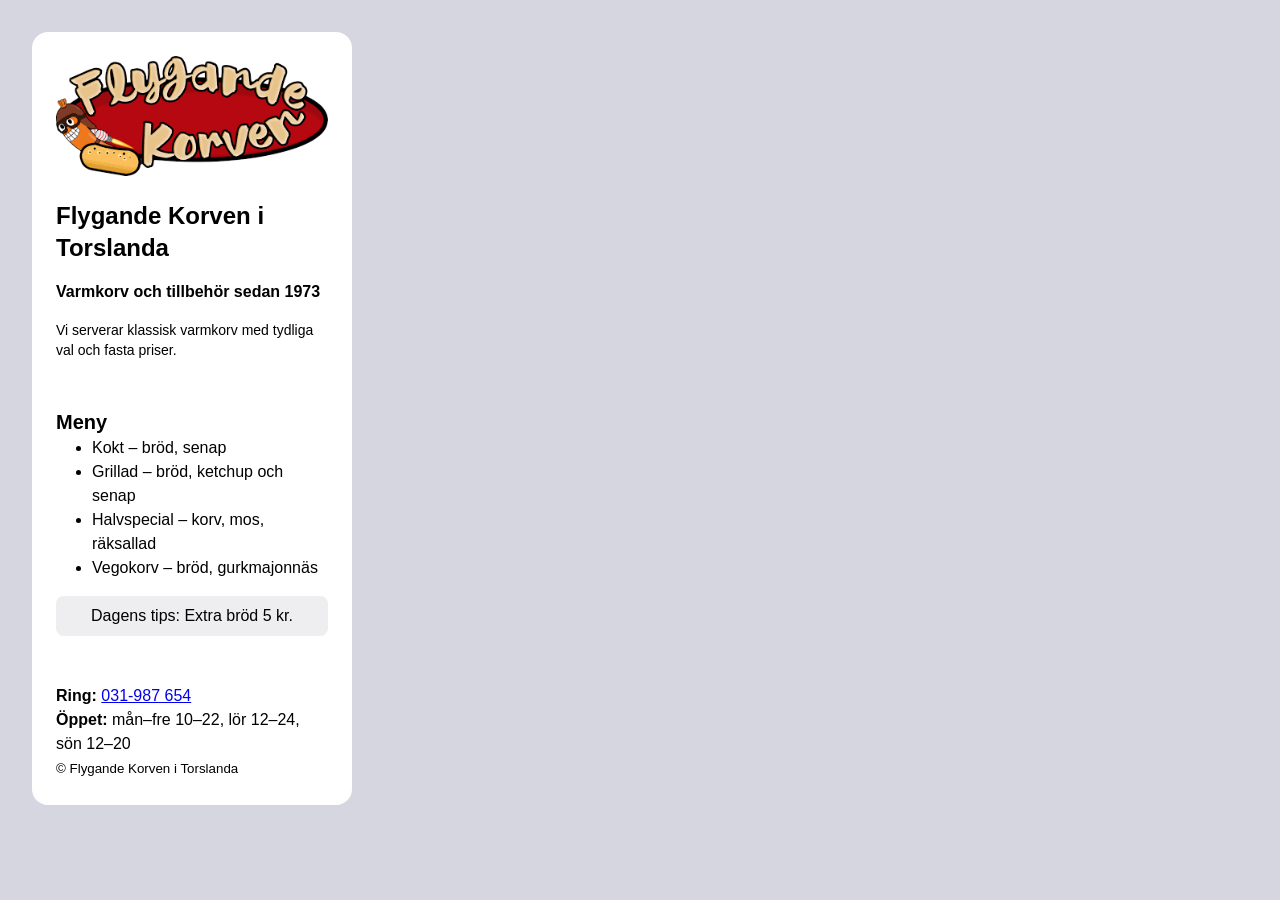
==== flex/index.html @ 92e45faa "Add new menu in /flex" ====
<!doctype html>
<html lang="sv">
  <head>
    <meta charset="utf-8" />
    <meta name="viewport" content="width=device-width, initial-scale=1" />
    <title>Flygande Korven</title>
    <link rel="stylesheet" href="/style.css" />
  </head>
  <body>
    <div class="menu-card">
      <header>
        <img
          class="logo"
          src="/assets/flygande-korven-logo.png"
          alt="Flygande Korven"
        />
        <h1>Flygande Korven i Torslanda</h1>
          <p class="tagline">Varmkorv och tillbehör sedan 1973</p>
          <p class="description">
          Vi serverar klassisk varmkorv med tydliga val och fasta priser.
        </p>
      </header>
      <main>
        <h2>Meny</h2>
        <ul class="menu-list">
          <li>Kokt – bröd, senap</li>
          <li>Grillad – bröd, ketchup och senap</li>
          <li>Halvspecial – korv, mos, räksallad</li>
          <li>Vegokorv – bröd, gurkmajonnäs</li>
        </ul>
        <p class="tips">Dagens tips: Extra bröd 5 kr.</p>
      </main>
      <footer>
        <ul>
          <p><b>Ring:</b> <a href="tel:031-987 654">031-987 654</a></p>
          <p><b>Öppet:</b> mån–fre 10–22, lör 12–24, sön 12–20</p>
          <small>© Flygande Korven i Torslanda</small>
          </li>
        </ul>
      </footer>
    </div>
  </body>
</html>
---- style.css ----
* {
  margin: 0;
  padding: 0;
  box-sizing: border-box;
}

.logo {
  display: block;
  width: 100%;
  height: auto;
  margin-bottom: 24px;
}

body {
  color: black;
  background-color: #d5d6e0;
  font-family: Arial, Helvetica, sans-serif;
  font-size: 16px;
  padding: 32px;
  line-height: 24px;
}

header {
  margin-bottom: 48px;
}

footer {
  margin-top: 48px;
}

.tagline {
  font-weight: 700;
  margin-bottom: 16px;
}

.description {
  font-size: 14px;
  line-height: 20px;
}

.menu-card {
  background-color: white;
  padding: 24px;
  width: 320px;
  border-radius: 16px;
}

.menu-card h1 {
  font-size: 24px;
  line-height: 32px;
  margin-bottom: 16px;
}

.menu-card h2 {
  font-size: 20px;
  line-height: 28px;
}

.menu-card img {
  max-width: 100%;
}

.menu-list {
  padding-left: 36px;
}

.tips {
  background-color: #eeeef0;
  padding: 8px;
  border-radius: 8px;
  margin-top: 16px;
  text-align: center;
}
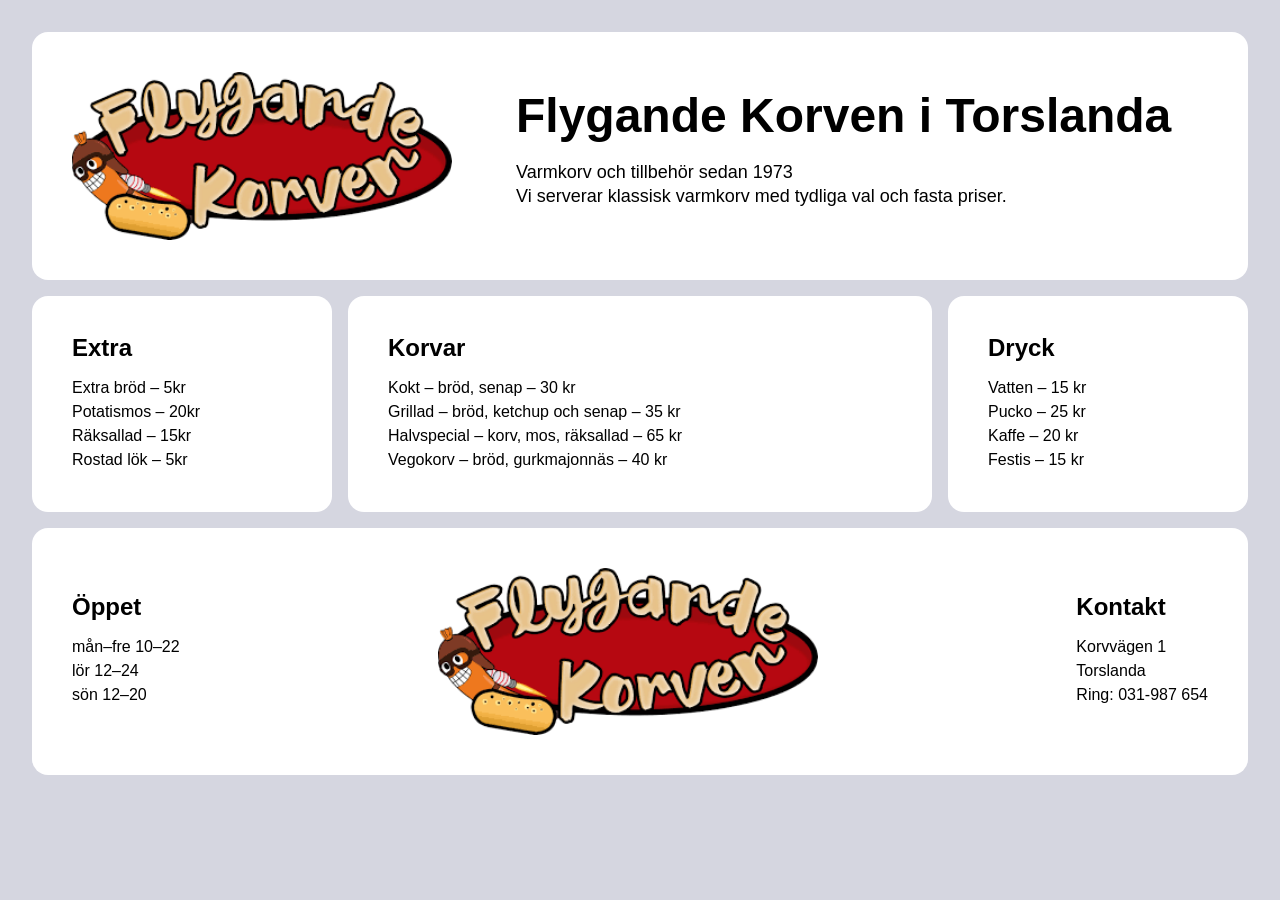
==== commit 06885b05: "final deal" ====
--- a/flex/index.html
+++ b/flex/index.html
@@ -4,39 +4,69 @@
     <meta charset="utf-8" />
     <meta name="viewport" content="width=device-width, initial-scale=1" />
     <title>Flygande Korven</title>
-    <link rel="stylesheet" href="/style.css" />
+    <link rel="stylesheet" href="style.css" />
   </head>
   <body>
-    <div class="menu-card">
-      <header>
+    <div class="menu-wrapper">
+      <header class="card">
         <img
           class="logo"
           src="/assets/flygande-korven-logo.png"
           alt="Flygande Korven"
         />
-        <h1>Flygande Korven i Torslanda</h1>
-          <p class="tagline">Varmkorv och tillbehör sedan 1973</p>
-          <p class="description">
-          Vi serverar klassisk varmkorv med tydliga val och fasta priser.
-        </p>
+        <div class="header-content">
+          <h1>Flygande Korven i Torslanda</h1>
+          <p>Varmkorv och tillbehör sedan 1973</p>
+          <p>Vi serverar klassisk varmkorv med tydliga val och fasta priser.</p>
+        </div>
       </header>
-      <main>
-        <h2>Meny</h2>
-        <ul class="menu-list">
-          <li>Kokt – bröd, senap</li>
-          <li>Grillad – bröd, ketchup och senap</li>
-          <li>Halvspecial – korv, mos, räksallad</li>
-          <li>Vegokorv – bröd, gurkmajonnäs</li>
-        </ul>
-        <p class="tips">Dagens tips: Extra bröd 5 kr.</p>
-      </main>
-      <footer>
-        <ul>
-          <p><b>Ring:</b> <a href="tel:031-987 654">031-987 654</a></p>
-          <p><b>Öppet:</b> mån–fre 10–22, lör 12–24, sön 12–20</p>
-          <small>© Flygande Korven i Torslanda</small>
-          </li>
-        </ul>
+      <div class="menu-middle">
+        <aside class="card">
+          <h2>Extra</h2>
+          <ul>
+            <li>Extra bröd – 5kr</li>
+            <li>Potatismos – 20kr</li>
+            <li>Räksallad – 15kr</li>
+            <li>Rostad lök – 5kr</li>
+          </ul>
+        </aside>
+        <main class="card">
+          <h2>Korvar</h2>
+          <ul>
+            <li>Kokt – bröd, senap – 30 kr</li>
+            <li>Grillad – bröd, ketchup och senap – 35 kr</li>
+            <li>Halvspecial – korv, mos, räksallad – 65 kr</li>
+            <li>Vegokorv – bröd, gurkmajonnäs – 40 kr</li>
+          </ul>
+        </main>
+        <aside class="card">
+          <h2>Dryck</h2>
+          <ul>
+            <li>Vatten – 15 kr</li>
+            <li>Pucko – 25 kr</li>
+            <li>Kaffe – 20 kr</li>
+            <li>Festis – 15 kr</li>
+          </ul>
+        </aside>
+      </div>
+      <footer class="card">
+        <div class="footer-card">
+          <h2>Öppet</h2>
+          <p>mån–fre 10–22</p>
+          <p>lör 12–24</p>
+          <p>sön 12–20</p>
+        </div>
+        <img
+          class="logo"
+          src="/assets/flygande-korven-logo.png"
+          alt="Flygande Korven"
+        />
+        <div class="footer-card">
+          <h2>Kontakt</h2>
+          <p>Korvvägen 1</p>
+          <p>Torslanda</p>
+          <p>Ring: 031-987 654</p>
+        </div>
       </footer>
     </div>
   </body>
--- a/flex/style.css
+++ b/flex/style.css
@@ -0,0 +1,97 @@
+* {
+  margin: 0;
+  padding: 0;
+  box-sizing: border-box;
+}
+
+body {
+  color: black;
+  background-color: #d5d6e0;
+  font-family: Arial, Helvetica, sans-serif;
+  font-size: 16px;
+  padding: 32px;
+  line-height: 24px;
+}
+
+.menu-wrapper {
+  display: flex;
+  flex-direction: column;
+  gap: 16px;
+}
+
+.menu-middle {
+  display: flex;
+  justify-content: space-between;
+  gap: 16px;
+}
+
+.menu-middle aside {
+  flex-basis: 300px;
+}
+
+.menu-middle main {
+  flex-grow: 1;
+}
+
+.card {
+  background-color: white;
+  padding: 40px;
+  border-radius: 16px;
+}
+
+header {
+  display: flex;
+  flex-direction: row;
+  align-items: center;
+  gap: 64px;
+  padding-left: 32px;
+  padding-right: 32px;
+  padding-top: 64px;
+  padding-bottom: 64px;
+}
+
+header .logo {
+  flex-basis: 380px;
+  display: flex;
+  align-items: center;
+  justify-content: center;
+}
+
+.header-content {
+  display: flex;
+  flex-direction: column;
+}
+
+.header-content h1 {
+  padding-bottom: 32px;
+  font-size: 48px;
+}
+
+.header-content p {
+  font-size: 18px;
+}
+
+li {
+  list-style: none;
+}
+
+h2 {
+  font-size: 24px;
+  font-weight: bolder;
+  padding-bottom: 16px;
+}
+
+footer {
+  display: flex;
+  justify-content: space-between;
+  align-items: center;
+}
+
+footer .logo {
+  flex-basis: 380px;
+}
+
+.footer-card {
+  display: flex;
+  flex-direction: column;
+}
